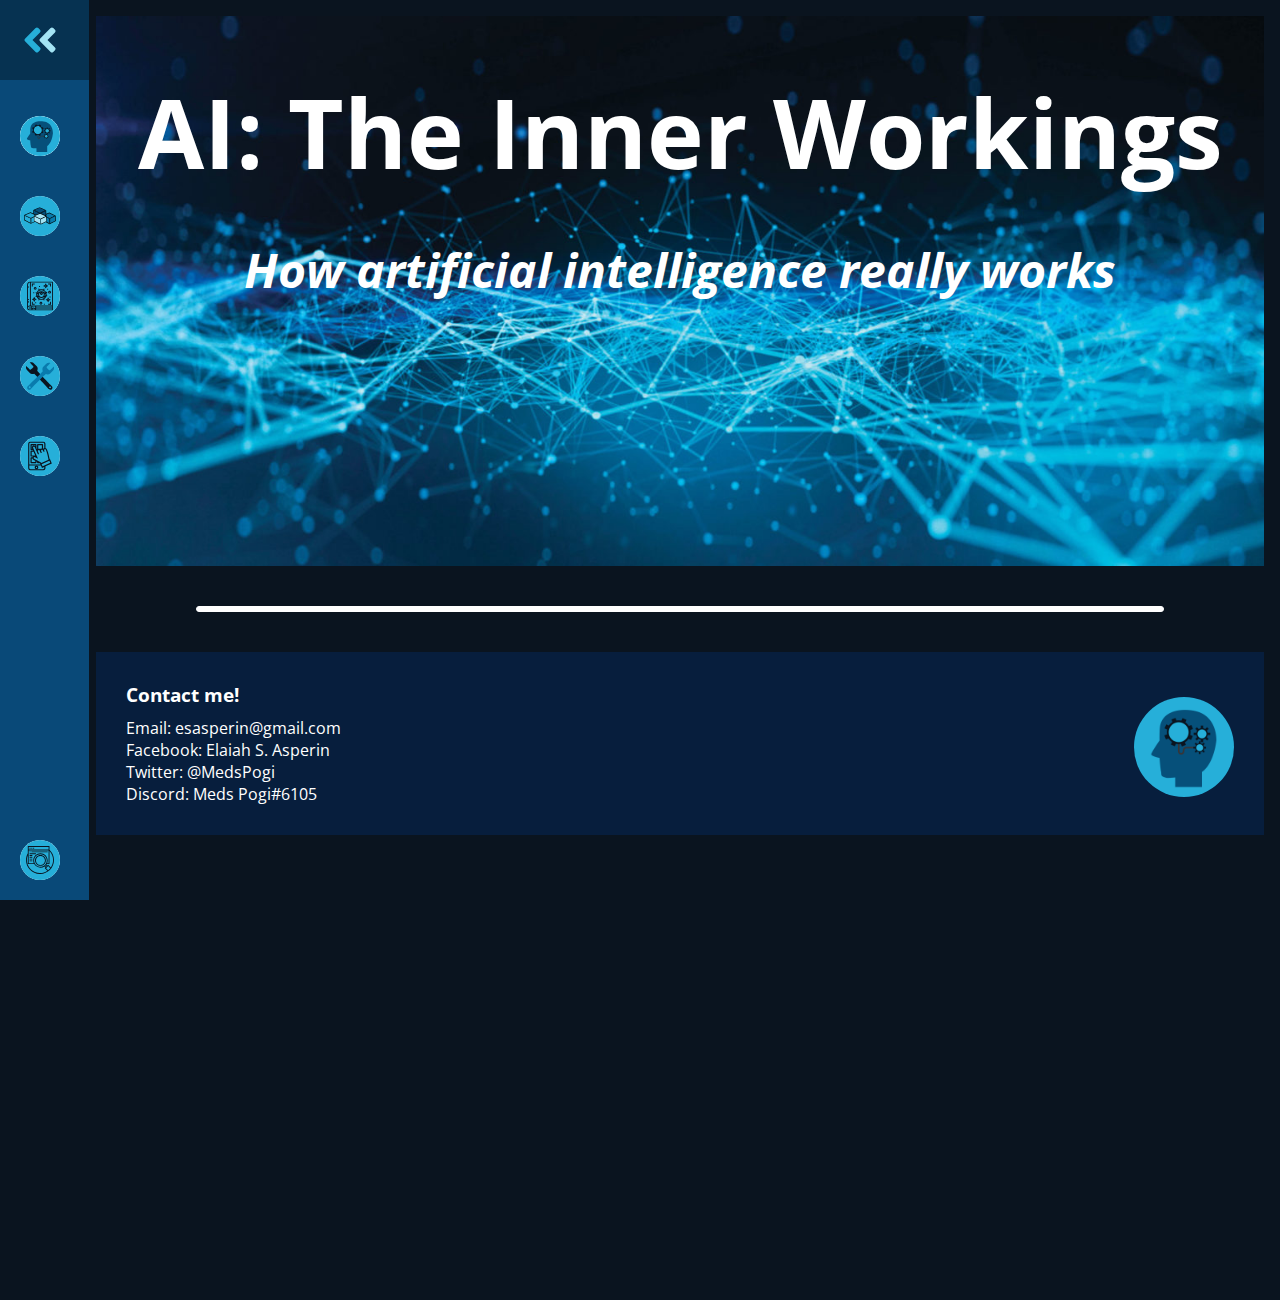
==== index.html @ fecceb09 "Add files via upload" ====
<!DOCTYPE html>

<html lang="en">
    <head>
        <meta charset="UTF-8">

        <!-- Helps the website scale well when the window is resized -->
        <meta name="viewport" content="width=device-width, initial-scale=1.0">

        <meta name="author" content="Elaiah S. Asperin">
        <meta name="description" content="A website about AI">
        <meta name="keywords" content="Artificial Intelligence, AI">
        <meta name="date" content="21/12/2021">
        <meta name="revised" content="21/12/2021">

        <meta http-equiv="Refresh" content="0; url='./htdocs/home.html'" />

        <link rel="icon" href="../images/icon.png">

        <title>AI: The Inner Workings</title>
    </head>

    <body>
        <h3>Redirecting...</h3>
    </body>
</html>
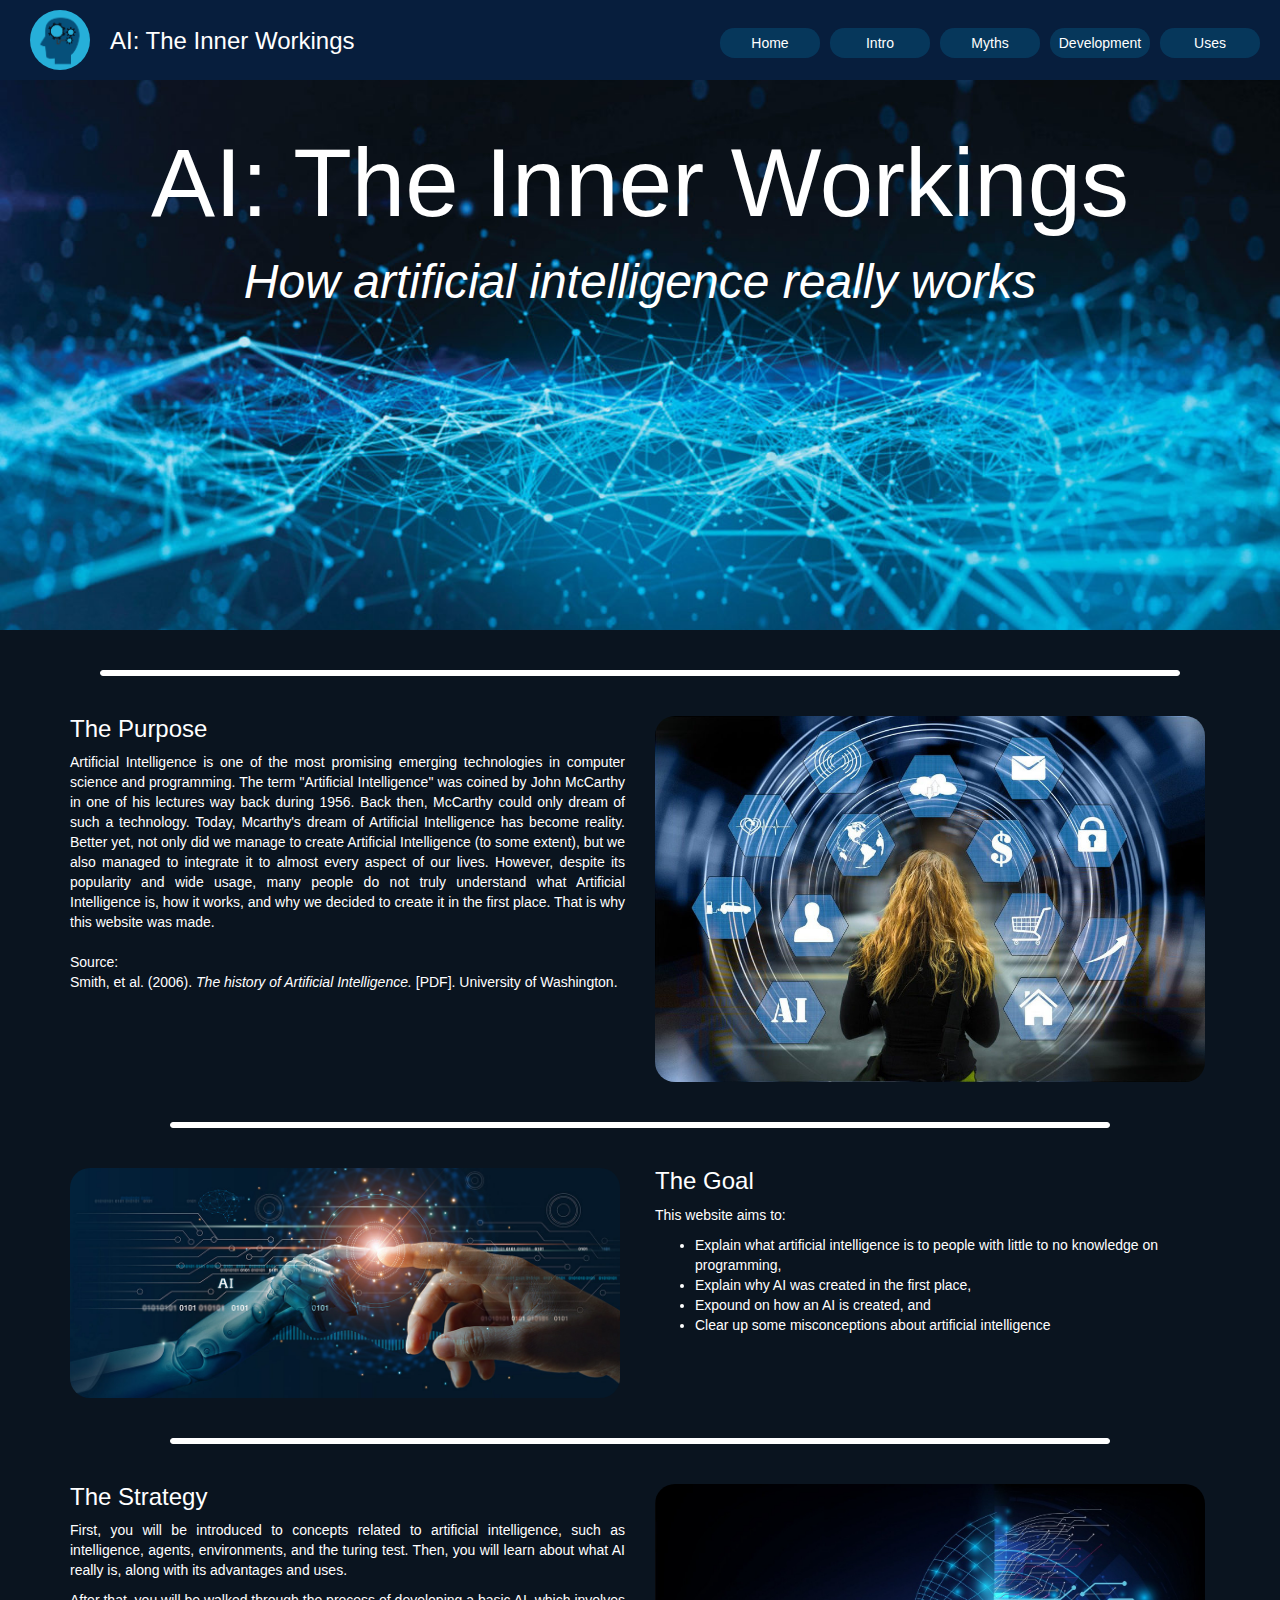
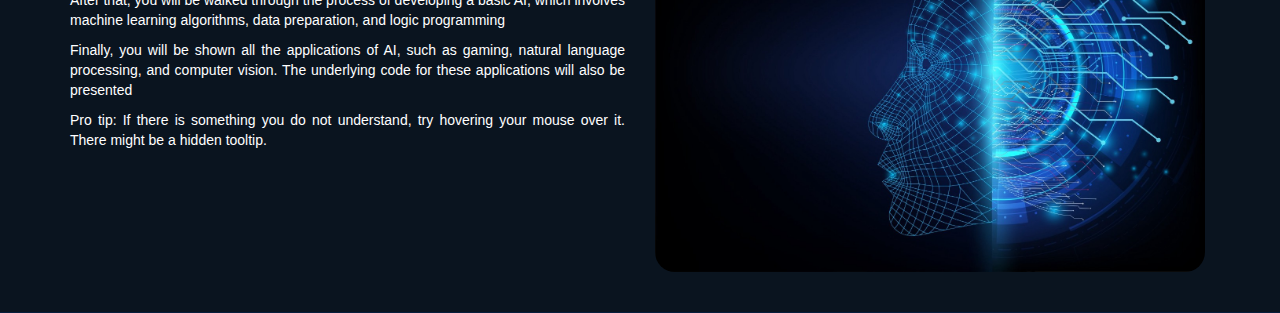
==== commit 92c74e16: "Add old website version" ====
--- a/index.html
+++ b/index.html
@@ -10,12 +10,22 @@
         <meta name="author" content="Elaiah S. Asperin">
         <meta name="description" content="A website about AI">
         <meta name="keywords" content="Artificial Intelligence, AI">
-        <meta name="date" content="21/12/2021">
-        <meta name="revised" content="21/12/2021">
+        <meta name="date" content="11/11/2021">
+        <meta name="revised" content="11/11/2021">
 
         <meta http-equiv="Refresh" content="0; url='./htdocs/home.html'" />
 
         <link rel="icon" href="../images/icon.png">
+
+        <!-- stylesheets from the web -->
+        <link rel="stylesheet" href="https://cdnjs.cloudflare.com/ajax/libs/font-awesome/4.7.0/css/font-awesome.min.css">
+        <link rel="stylesheet" href="https://maxcdn.bootstrapcdn.com/bootstrap/3.4.1/css/bootstrap.min.css">
+        
+        <!-- personal stylesheet -->
+        <link rel="stylesheet" href="../css/index.css">
+
+        <!-- javascript to make the navbar scalable -->
+        <script src="../js/index.js"></script>
 
         <title>AI: The Inner Workings</title>
     </head>
--- a/css/index.css
+++ b/css/index.css
@@ -0,0 +1,80 @@
+/*
+Author: Elaiah S. Asperin
+Created: 23 October 2021
+Last Modified: 18 December 2021
+Description: General stylsheet for "AI: The Inner Workings"
+*/
+
+
+/* ========================================================================= */
+
+
+/* Imported Styles */
+
+@import "header.css";
+@import "title.css";
+@import "footer.css";
+
+
+/* ========================================================================= */
+
+
+/* General Styles */
+
+body {
+    color: white;
+    background-color: rgb(10, 20, 31);
+
+    margin: 0px;
+    padding: 0px;
+}
+
+section {
+    position: relative;
+    top: 80px;
+}
+
+hr {
+    background-color: white;
+    box-sizing: border-box;
+
+    width: calc(100% - 200px);
+    height: 6px;
+
+    margin-top: 40px;
+    margin-bottom: 40px;
+    border: 1px solid white;
+    border-radius: 3px;
+}
+
+a:link, a:visited {
+    color: white;
+    text-decoration: none;
+}
+
+a:hover, a:active {
+    color: #A3E3F3;
+    text-decoration: none;
+}
+
+
+/* ========================================================================= */
+
+
+/* Scrollbar Styles */
+
+::-webkit-scrollbar {
+    width: 16px;
+}
+
+::-webkit-scrollbar-track {
+    background-color: rgb(7, 30, 61);
+}
+
+::-webkit-scrollbar-thumb {
+    background-color: rgba(163, 227, 243, 0.5);
+    background-clip: padding-box;
+
+    border: 4px solid rgba(0, 0, 0, 0);
+    border-radius: 8px;
+}
